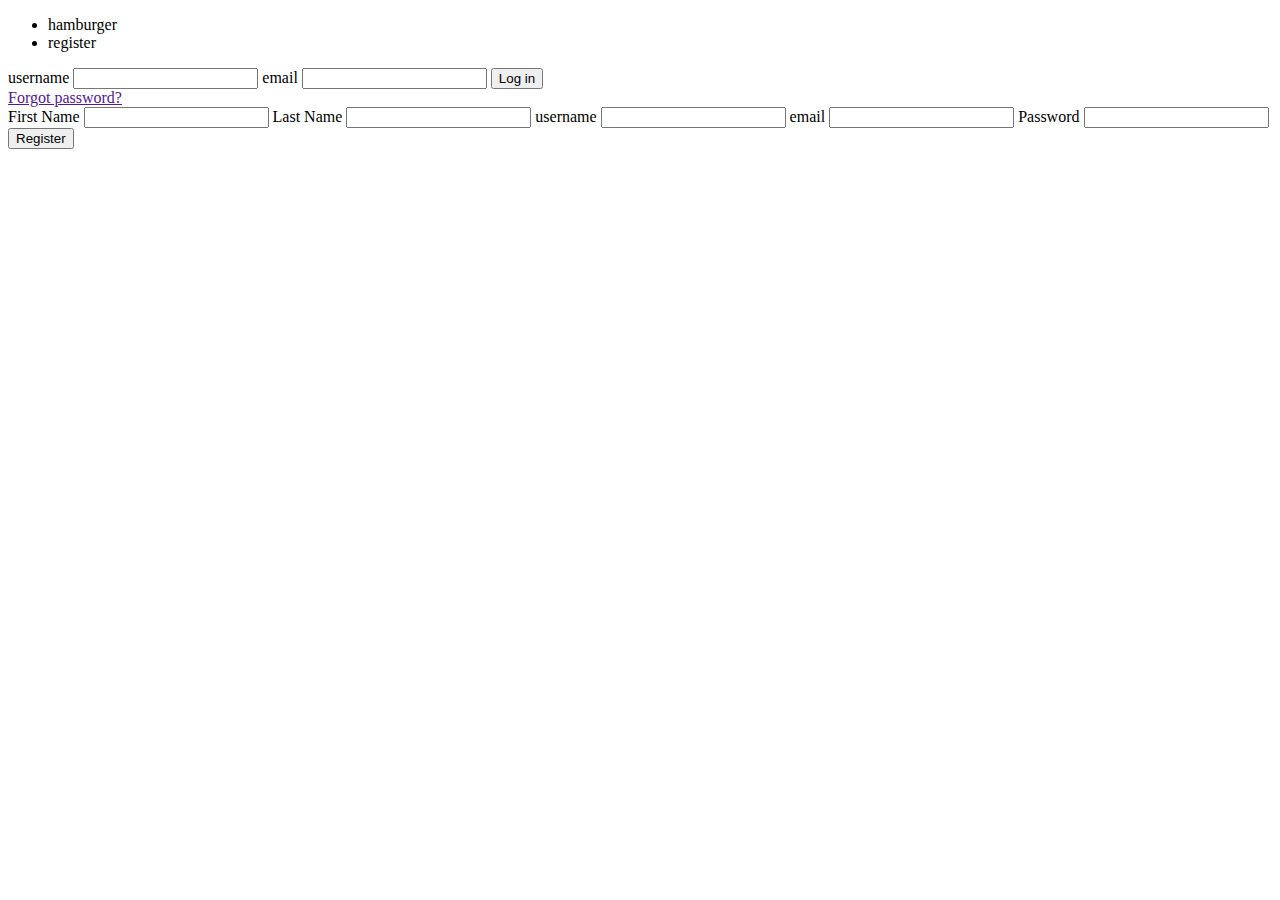
==== register.html @ ec3462d0 "link main page to register account page" ====
<!DOCTYPE html>
<html lang="en">
<head>
    <meta charset="UTF-8">
    <meta name="viewport" content="width=device-width, initial-scale=1.0">
    <title>register</title>
</head>
<body>
	<header>
		<nav>
			<ul>
				<!-- menu -->
				<li>hamburger</li>
				<!-- login and register -->
				<li>register</li>
			</ul>
		</nav>

		<nav>
				<form action="" class="signin">
					<label for="">username</label>
					<input type="text" class="signin username"/>

					<label for="">email</label>
					<input type="email" name="" id="" class="signin email"/>

					<input type="button" class="reg submit" value="Log in"/>
				</form>

				<a href="">Forgot password?</a>
		</nav>
	</header>

    <main>
        <form action="" class="register">
          	<label for="">First Name</label>
            <input type="text" class="reg first-name">
    
            <label for="">Last Name</label>
            <input type="text" class="reg last-name">

            <label for="">username</label>
            <input type="text" class="reg username">
    
            <label for="">email</label>
            <input type="email" name="" id="" class="reg email"/>
    
            <label for="">Password</label>
            <input type="password" name="" id="" class="reg password">
    
            <input type="button" class="reg submit" value="Register">    
        </form>
    </main>
 
</body>
</html>
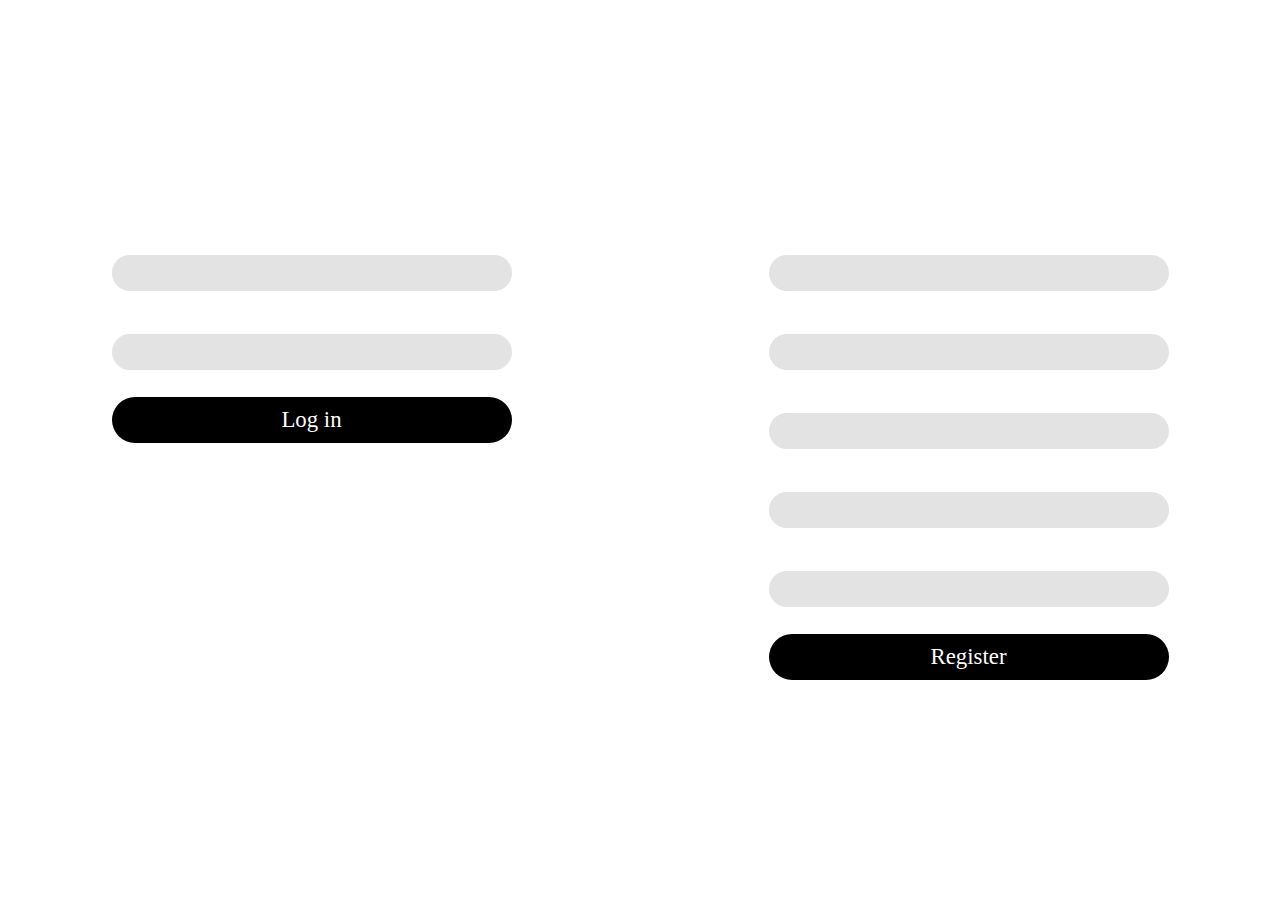
==== commit 91e78d84: "css update, image, hamburger" ====
--- a/register.html
+++ b/register.html
@@ -3,54 +3,51 @@
 <head>
     <meta charset="UTF-8">
     <meta name="viewport" content="width=device-width, initial-scale=1.0">
+		<link rel="stylesheet" href="./styles/style2.css">
     <title>register</title>
 </head>
 <body>
 	<header>
-		<nav>
-			<ul>
-				<!-- menu -->
-				<li>hamburger</li>
-				<!-- login and register -->
-				<li>register</li>
-			</ul>
-		</nav>
-
-		<nav>
+		<div class="big-reg-cont">
+		<nav class="user-data">
+			<div class="user-container container-signin">
 				<form action="" class="signin">
 					<label for="">username</label>
 					<input type="text" class="signin username"/>
 
-					<label for="">email</label>
-					<input type="email" name="" id="" class="signin email"/>
+					<label for="">Password</label>
+					<input type="password" name="" id="" class="signin email"/>
 
 					<input type="button" class="reg submit" value="Log in"/>
 				</form>
 
-				<a href="">Forgot password?</a>
+				<a class="forgot-password" href="">Forgot password?</a>
+
+			</div>
+		
+			<div class="user-container container-register">
+				<form action="" class="register">
+					<label for="">First Name</label>
+					<input type="text" class="reg first-name">
+			
+					<label for="">Last Name</label>
+					<input type="text" class="reg last-name">
+		
+					<label for="">username</label>
+					<input type="text" class="reg username">
+			
+					<label for="">email</label>
+					<input type="email" name="" id="" class="reg email"/>
+			
+					<label for="">Password</label>
+					<input type="password" name="" id="" class="reg password">
+			
+					<input type="button" class="reg submit" value="Register">
+				</form>	
+			</div>
 		</nav>
+		</div>
+		<div class="bg-reg bg-1"></div>
+		<!-- <div class="bg-reg bg-2">New Here?</div> -->
 	</header>
-
-    <main>
-        <form action="" class="register">
-          	<label for="">First Name</label>
-            <input type="text" class="reg first-name">
-    
-            <label for="">Last Name</label>
-            <input type="text" class="reg last-name">
-
-            <label for="">username</label>
-            <input type="text" class="reg username">
-    
-            <label for="">email</label>
-            <input type="email" name="" id="" class="reg email"/>
-    
-            <label for="">Password</label>
-            <input type="password" name="" id="" class="reg password">
-    
-            <input type="button" class="reg submit" value="Register">    
-        </form>
-    </main>
- 
-</body>
 </html>--- a/styles/style2.css
+++ b/styles/style2.css
@@ -0,0 +1,134 @@
+
+.popup-user{
+  margin: 0;
+  padding: 0;
+  background-color: rgba(0, 0, 0, 0.741);
+  border: none;
+  backdrop-filter: blur(1.75px);
+  height: 100vh;
+  width: 100%;
+  position: fixed;
+  z-index: 7;
+  translate: 100% 0;
+    transition: translate 1.5s, display 1.5s ease-out allow-discrete;
+}
+
+.popup-user:popover-open{
+  translate: 0 0;
+    
+  @starting-style{
+      translate: 100% 0;
+  }
+}
+.hamb-butt-2{
+  z-index: 7;
+  margin: 0;
+  color: white;
+  position: fixed;
+  top: 19px;
+  left: 30px;
+  background-color: transparent;
+  border: none;
+  cursor: pointer;
+  padding: 0;
+  margin: 0;
+  font-size: 1.5rem;
+  font-weight: 600;
+}
+
+.big-reg-cont{
+  height: 100vh;
+  width: 100%;
+  display: flex;
+  align-items: center;
+
+}
+
+
+
+.user-data{
+  display: flex;
+  align-items: flex-start;
+  gap: 50px;
+  z-index: 3;
+  width: 100%;
+  justify-content: space-around;
+}
+
+.user-container{
+  display: flex;
+  width: 400px;
+  flex-direction: column;
+  align-items: center;
+}
+
+form{
+  display: flex;
+  flex-direction: column;
+  flex: 1;
+  font-size: 1.5em;
+  width: 100%;
+  color: white;
+  
+}
+
+input{
+  height: 1rem;
+  border-radius: 25px;
+  border: none;
+  background-color: rgba(216, 215, 215, 0.701);
+  margin-top: 1%;
+  margin-bottom: 3%;
+  padding: 10px 20px;
+  font-size: 1em;
+  color: rgb(0, 0, 0);
+  font-family: serif;
+}
+
+input[type="button"]{
+  background-color: black;
+  color: white;
+  height: 2em;
+  margin-top: 15px;
+  padding: 0;
+  cursor: pointer;
+  border-radius: 30px;
+  font-size: 0.95em;
+}
+
+.forgot-password{
+  font-size: 1.25em;
+  margin-top: 10px;
+  text-decoration: none;
+  color: rgb(255, 255, 255);
+}
+
+/* .bg-reg{
+  height: 100vh;
+  width: 50%;
+  display: flex;
+  align-items: center;
+  justify-content: center;
+  border-right: 1px solid rgba(255, 255, 255, 0.21);
+  
+  position: fixed;
+  z-index: 5;
+} */
+
+.bg-1{
+  top: 0;
+  left: 0;
+  background-color: ;
+}
+
+.bg-2{
+  top: 0;
+  right: 0;
+}
+
+/* .container-register:hover .bg-1{
+  display: none;
+} */
+
+
+
